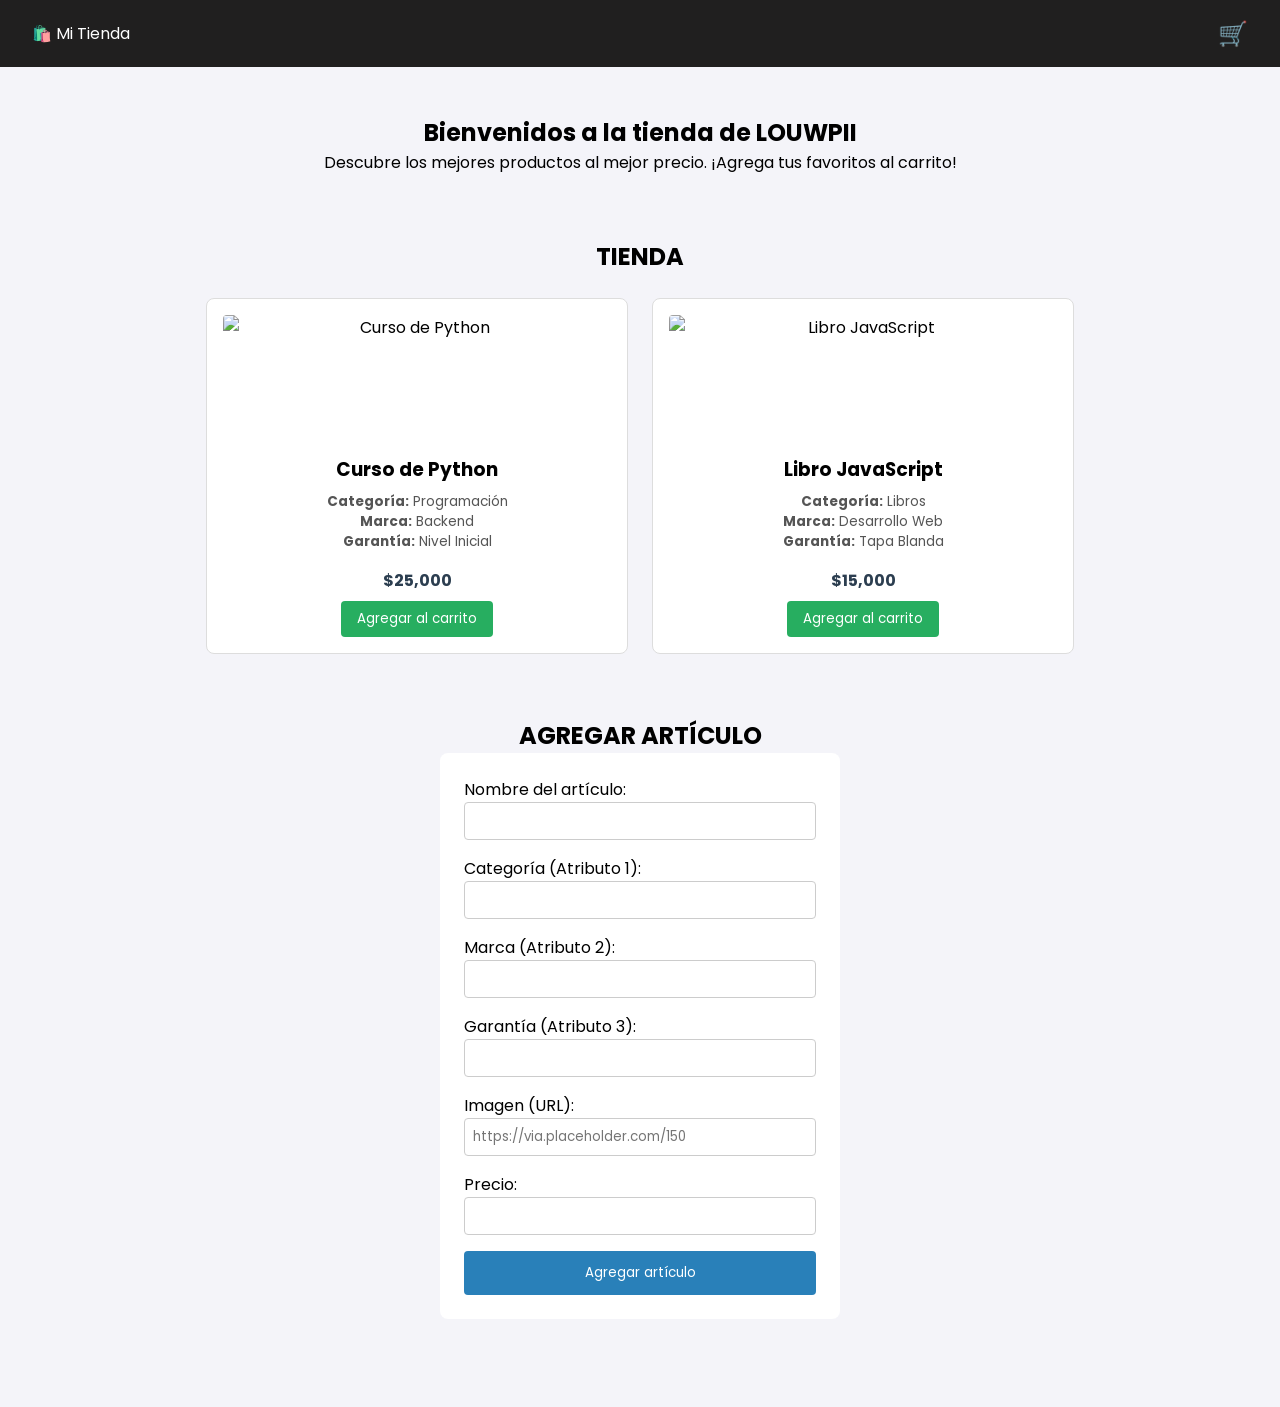
==== taller_1_js/index.html @ a288a85c "tienda empezada, falta unicamente los eventlisteners,  manejo de alertas y seccion de compra" ====
<!DOCTYPE html>
<html lang="es">
<head>
    <meta charset="UTF-8">
    <meta name="viewport" content="width=device-width, initial-scale=1.0">
    <title>Tienda JS</title>
    <link rel="stylesheet" href="css/styles.css">
</head>
<body>

    <!-- Encabezado con logo, título y contenedor del carrito -->
    <header class="encabezado">
        <div class="contenedor-logo">
            <span class="logo">🛍️ Mi Tienda</span>
        </div>

        <div class="contenedor-carrito">
            <button id="icono-carrito" class="icono-carrito">🛒</button>

            <!-- Desplegable del carrito que se muestra con hover -->
            <div id="desplegable-carrito" class="desplegable-carrito oculto">
                <table id="tabla-carrito">
                    <thead>
                        <tr>
                            <th>Imagen</th>
                            <th>Nombre</th>
                            <th>Precio</th>
                            <th>Cantidad</th>
                        </tr>
                    </thead>
                    <tbody id="items-carrito">
                        <!-- Los ítems del carrito se insertarán dinámicamente con JS -->
                    </tbody>
                </table>
                <button id="btn-vaciar-carrito" class="btn-peligro">Vaciar carrito</button>
            </div>
        </div>
    </header>

    <main>
        <!-- Sección de introducción al negocio -->
        <section class="portada">
            <h1>Bienvenidos a la tienda de LOUWPII</h1>
            <p>Descubre los mejores productos al mejor precio. ¡Agrega tus favoritos al carrito!</p>
        </section>

        <!-- Sección de productos -->
        <section class="seccion-tienda">
            <h2>TIENDA</h2>
            <div id="contenedor-productos" class="grilla-productos">
                <!-- Tarjetas de productos generadas dinámicamente -->
            </div>
        </section>

        <!-- Sección del formulario para agregar productos -->
        <section class="seccion-agregar-producto">
            <h2>AGREGAR ARTÍCULO</h2>
            <form id="formulario-agregar-producto" class="formulario-producto">
                <div class="grupo-formulario">
                    <label for="nombre-producto">Nombre del artículo:</label>
                    <input type="text" id="nombre-producto" required>
                </div>

                <div class="grupo-formulario">
                    <label for="atributo-1">Categoría (Atributo 1):</label>
                    <input type="text" id="atributo-1" required>
                </div>

                <div class="grupo-formulario">
                    <label for="atributo-2">Marca (Atributo 2):</label>
                    <input type="text" id="atributo-2" required>
                </div>

                <div class="grupo-formulario">
                    <label for="atributo-3">Garantía (Atributo 3):</label>
                    <input type="text" id="atributo-3" required>
                </div>

                <div class="grupo-formulario">
                    <label for="imagen-producto">Imagen (URL):</label>
                    <input type="url" id="imagen-producto" placeholder="https://via.placeholder.com/150" required>
                </div>

                <div class="grupo-formulario">
                    <label for="precio-producto">Precio:</label>
                    <input type="number" id="precio-producto" required min="0">
                </div>

                <button type="submit" id="btn-agregar-producto">Agregar artículo</button>
            </form>
        </section>
    </main>

    <script src="js/app.js"></script>
</body>
</html>
---- taller_1_js/css/styles.css ----
/* Importa las fuentes Poppins y Roboto desde Google Fonts.
   Solo se cargan los pesos 400 (normal) y 700 (negrita). */
@import url("https://fonts.googleapis.com/css2?family=Poppins:wght@400;700&family=Roboto:wght@400;700&display=swap");

/* Selector universal: aplica a TODOS los elementos de la página. */
* {
    box-sizing: border-box; /* El padding y border se incluyen dentro del ancho/alto del elemento */
    margin: 0;              /* Elimina los márgenes por defecto del navegador */
    padding: 0;             /* Elimina los rellenos por defecto del navegador */
    font-family: Poppins;   /* Usa Poppins como tipografía global */
}

/* Estilos generales del cuerpo de la página */
body {
    background-color: #f4f4f9; /* Fondo gris claro */
    padding-bottom: 40px;      /* Espacio inferior para evitar que el contenido pegue al final */
}

/* Encabezado y Carrito */
.encabezado {
    display: flex;              /* Activa flexbox */
    justify-content: space-between; /* Separa el logo y el carrito en extremos opuestos */
    align-items: center;        /* Centra los elementos verticalmente */
    background-color: #201f1f;  /* Fondo oscuro */
    color: white;               /* Texto blanco */
    padding: 1rem 2rem;         /* Relleno interno (arriba/abajo 1rem, izquierda/derecha 2rem) */
    position: relative;         /* Referencia para posicionar el carrito flotante */
}

/* Contenedor del icono y del desplegable del carrito */
.contenedor-carrito {
    position: relative; /* Los hijos absolutos se posicionan respecto a este contenedor */
}

/* Botón con el icono del carrito */
.icono-carrito {
    font-size: 1.5rem;  /* Tamaño grande del icono */
    background: none;   /* Sin fondo */
    border: none;       /* Sin borde */
    cursor: pointer;    /* Cambia el cursor a mano al pasar por encima */
}

/* Carrito flotante (desplegable) */
.desplegable-carrito {
    position: absolute;         /* Se posiciona respecto a .contenedor-carrito */
    right: 0;                   /* Alineado al borde derecho del contenedor */
    top: 100%;                  /* Justo debajo del botón del carrito */
    background-color: white;    /* Fondo blanco */
    color: #333;                /* Texto gris oscuro */
    border: 1px solid #ccc;     /* Borde gris claro */
    padding: 1rem;              /* Espacio interno */
    width: 320px;               /* Ancho fijo del panel */
    box-shadow: 0 4px 8px rgba(0,0,0,0.1); /* Sombra suave */
    display: none;              /* Oculto por defecto */
    z-index: 10;                /* Se mantiene por encima de otros elementos */
}

/* Hover para mostrar carrito: al pasar el mouse sobre el contenedor, se muestra el desplegable */
.contenedor-carrito:hover .desplegable-carrito {
    display: block;
}

/* Tabla del carrito flotante */
.desplegable-carrito table {
    width: 100%;                /* Ocupa todo el ancho del desplegable */
    border-collapse: collapse;  /* Une los bordes de las celdas */
    margin-bottom: 1rem;        /* Separación inferior antes del botón */
}

/* Celdas de la tabla del carrito */
.desplegable-carrito th, .desplegable-carrito td {
    border-bottom: 1px solid #ddd; /* Línea separadora inferior */
    padding: 8px;                  /* Espacio interno */
    text-align: center;            /* Texto centrado */
    font-size: 0.85rem;            /* Texto un poco más pequeño */
}

/* Imagen del producto dentro del carrito */
.imagen-carrito {
    width: 40px;          /* Ancho fijo pequeño */
    height: 40px;         /* Alto fijo */
    object-fit: cover;    /* Recorta la imagen para llenar sin deformarse */
}

/* Botón para eliminar/limpiar el carrito */
.btn-peligro {
    background-color: #e74c3c; /* Fondo rojo */
    color: white;              /* Texto blanco */
    border: none;              /* Sin borde */
    padding: 0.5rem 1rem;      /* Relleno interno */
    cursor: pointer;           /* Cursor de mano */
    width: 100%;               /* Ocupa todo el ancho disponible */
}

/* Portada y Secciones: centraliza el contenido principal */
.portada, .seccion-tienda, .seccion-agregar-producto {
    max-width: 900px;  /* Ancho máximo para que no se estire en pantallas grandes */
    margin: 2rem auto; /* Centrado horizontal y margen vertical */
    padding: 1rem;     /* Relleno interno */
    text-align: center;/* Texto centrado */
}

/* Grilla de Productos */
.grilla-productos {
    display: grid;                       /* Distribuye los productos en una grilla */
    grid-template-columns: repeat(auto-fit, minmax(220px, 1fr)); /* Columnas adaptables (mínimo 220px cada una) */
    gap: 1.5rem;                         /* Separación entre tarjetas */
    margin-top: 1.5rem;                  /* Separación respecto a la sección anterior */
}

/* Tarjeta de cada producto */
.tarjeta-producto {
    background: white;                       /* Fondo blanco */
    border: 1px solid #ddd;                  /* Borde gris claro */
    border-radius: 8px;                      /* Esquinas redondeadas */
    padding: 1rem;                           /* Relleno interno */
    display: flex;                           /* Flexbox para apilar verticalmente */
    flex-direction: column;                  /* Elementos en columna */
    align-items: center;                     /* Centrados horizontalmente */
}

/* Imagen dentro de la tarjeta de producto */
.tarjeta-producto img {
    width: 100%;            /* Ocupa todo el ancho de la tarjeta */
    height: 140px;          /* Alto fijo */
    object-fit: cover;      /* Recorta sin deformar */
    border-radius: 4px;     /* Esquinas ligeramente redondeadas */
}

/* Lista de características del producto */
.tarjeta-producto ul {
    list-style: none;        /* Quita las viñetas */
    font-size: 0.85rem;      /* Texto pequeño */
    color: #555;             /* Color gris medio */
    margin: 0.5rem 0;        /* Margen vertical */
}

/* Etiqueta del precio */
.tarjeta-producto .precio {
    font-weight: bold;  /* Texto en negrita */
    color: #2c3e50;     /* Azul grisáceo oscuro */
    margin: 0.5rem 0;   /* Margen vertical */
}

/* Botón "Agregar" de cada producto */
.tarjeta-producto button {
    background-color: #27ae60; /* Fondo verde */
    color: white;              /* Texto blanco */
    border: none;              /* Sin borde */
    padding: 0.5rem 1rem;      /* Relleno interno */
    border-radius: 4px;        /* Esquinas redondeadas */
    cursor: pointer;           /* Cursor de mano */
}

/* Formulario para agregar productos */
.formulario-producto {
    background: white;         /* Fondo blanco */
    padding: 1.5rem;           /* Relleno interno */
    border-radius: 8px;        /* Esquinas redondeadas */
    max-width: 400px;          /* Ancho máximo */
    margin: 0 auto;            /* Centrado horizontal */
    display: flex;             /* Flexbox */
    flex-direction: column;    /* Campos apilados verticalmente */
    gap: 1rem;                 /* Separación entre campos */
    text-align: left;          /* Texto alineado a la izquierda */
}

/* Grupo de formulario (etiqueta + input) */
.grupo-formulario {
    display: flex;          /* Flexbox */
    flex-direction: column; /* Etiqueta arriba, input abajo */
}

/* Campos de texto del formulario */
.grupo-formulario input {
    padding: 0.5rem;            /* Relleno interno */
    border: 1px solid #ccc;     /* Borde gris claro */
    border-radius: 4px;         /* Esquinas redondeadas */
}

/* Botón de envío del formulario */
.formulario-producto button {
    background-color: #2980b9; /* Fondo azul */
    color: white;              /* Texto blanco */
    border: none;              /* Sin borde */
    padding: 0.75rem;          /* Relleno interno */
    border-radius: 4px;        /* Esquinas redondeadas */
    cursor: pointer;           /* Cursor de mano */
}

/* Feedback visual al hacer clic en cualquier botón de la página */
.icono-carrito:active,
.btn-peligro:active,
.tarjeta-producto button:active,
.formulario-producto button:active {
    transform: scale(0.95);         /* Reduce ligeramente el tamaño del botón */
    filter: brightness(0.85);       /* Oscurece un poco el color al presionar */
}

/* Notificaciones emergentes (toast) */
.notificacion {
    position: fixed;            /* Flota sobre el contenido */
    top: 20px;                  /* Distancia desde la parte superior */
    right: 20px;                /* Distancia desde el lado derecho */
    background-color: #27ae60;  /* Fondo verde (éxito) */
    color: white;               /* Texto blanco */
    padding: 0.75rem 1.25rem;   /* Relleno interno */
    border-radius: 6px;         /* Esquinas redondeadas */
    box-shadow: 0 4px 8px rgba(0,0,0,0.2); /* Sombra para resaltar */
    z-index: 100;               /* Se mantiene encima de todo */
    animation: aparecer 0.3s ease; /* Animación de entrada */
}

/* Variante de aviso (advertencia) de las notificaciones */
.notificacion-aviso {
    background-color: #e67e22; /* Fondo naranja */
}

/* Animación con la que aparecen las notificaciones */
@keyframes aparecer {
    from {
        opacity: 0;                 /* Inicia invisible */
        transform: translateY(-10px); /* Inicia desplazada hacia arriba */
    }
    to {
        opacity: 1;                 /* Termina visible */
        transform: translateY(0);   /* Termina en su posición normal */
    }
}
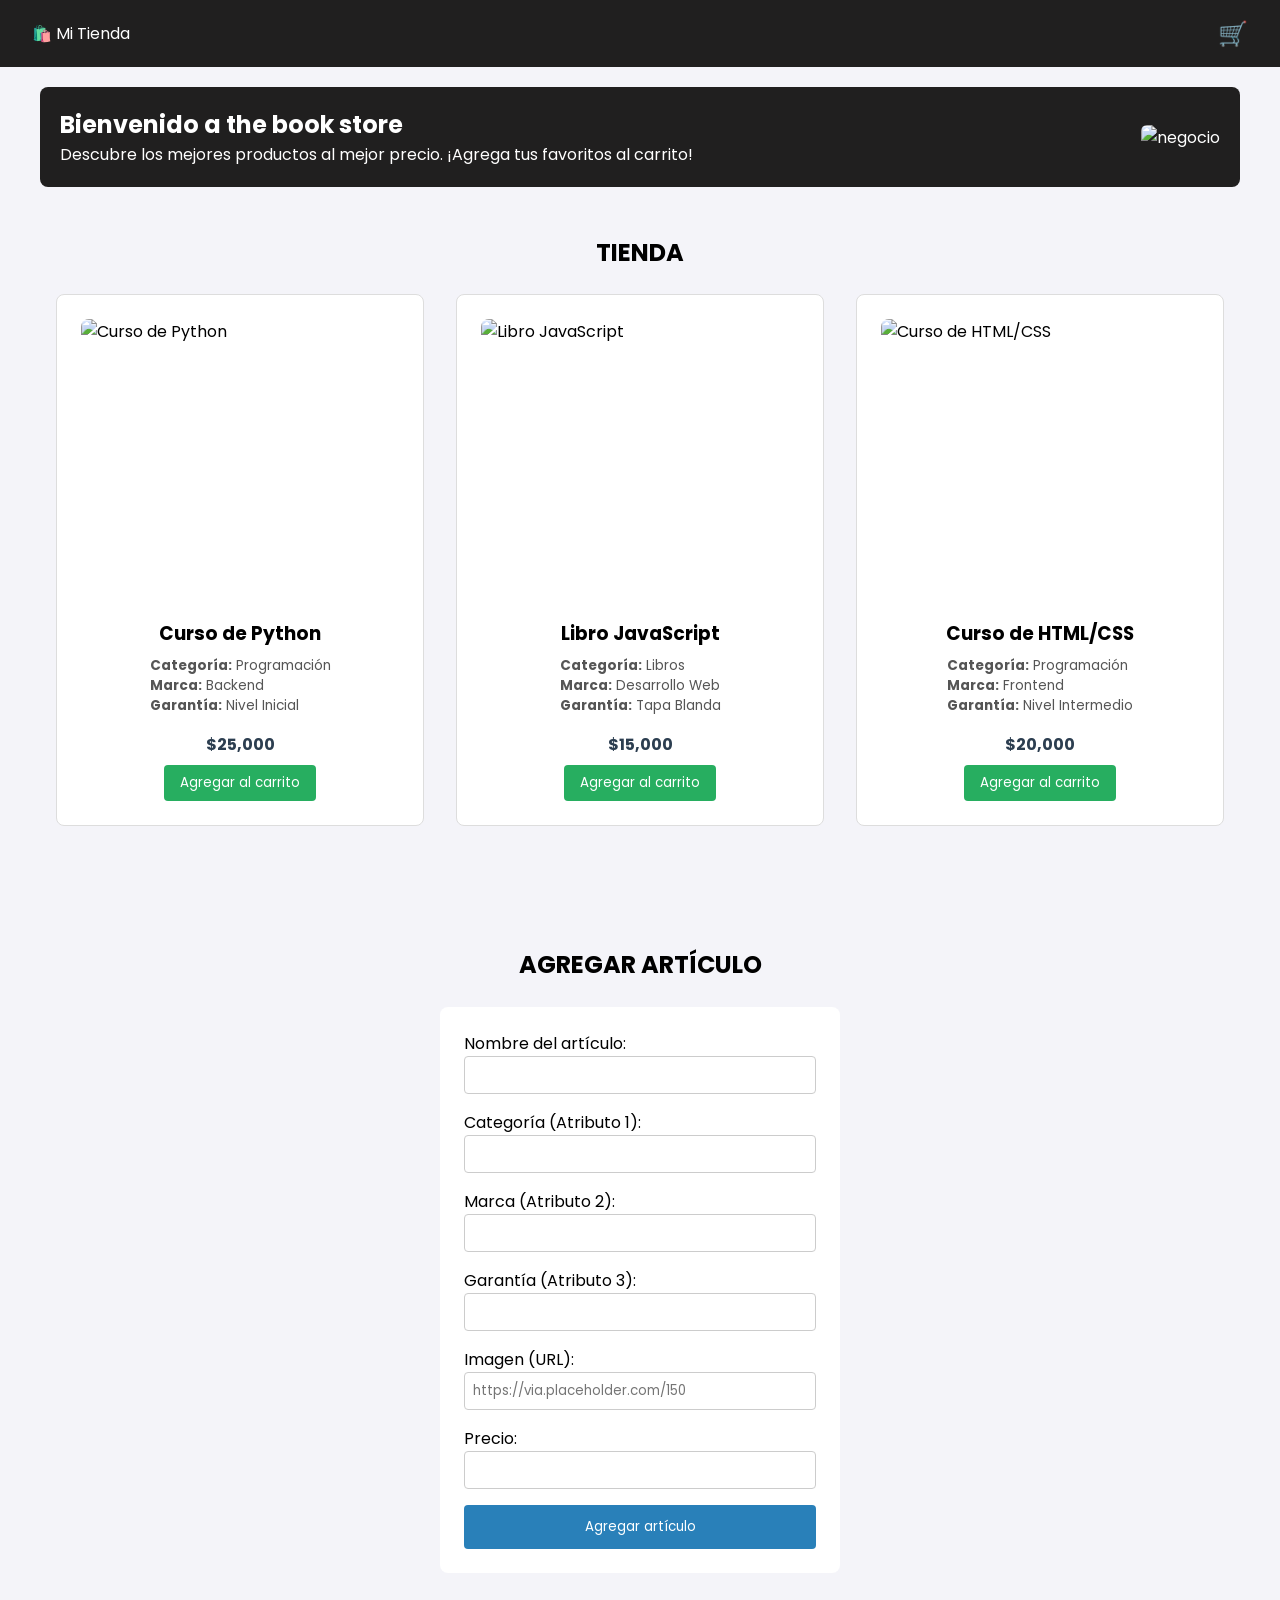
==== commit 8906e41f: "taller realizado" ====
--- a/taller_1_js/index.html
+++ b/taller_1_js/index.html
@@ -40,8 +40,14 @@
     <main>
         <!-- Sección de introducción al negocio -->
         <section class="portada">
-            <h1>Bienvenidos a la tienda de LOUWPII</h1>
-            <p>Descubre los mejores productos al mejor precio. ¡Agrega tus favoritos al carrito!</p>
+            <div class="portada-texto">
+                <h1>Bienvenido a the book store</h1>
+                <p>Descubre los mejores productos al mejor precio. ¡Agrega tus favoritos al carrito!</p>
+            </div>
+    
+            <div class="portada-imagen">
+                <img src="https://miro.medium.com/v2/resize:fit:1400/1*S81O15rjKfG-BFdnNC6-GQ.jpeg" alt="negocio">
+            </div>
         </section>
 
         <!-- Sección de productos -->
@@ -51,10 +57,11 @@
                 <!-- Tarjetas de productos generadas dinámicamente -->
             </div>
         </section>
-
+        <br>
         <!-- Sección del formulario para agregar productos -->
         <section class="seccion-agregar-producto">
             <h2>AGREGAR ARTÍCULO</h2>
+            <br>
             <form id="formulario-agregar-producto" class="formulario-producto">
                 <div class="grupo-formulario">
                     <label for="nombre-producto">Nombre del artículo:</label>
--- a/taller_1_js/css/styles.css
+++ b/taller_1_js/css/styles.css
@@ -23,8 +23,10 @@
     align-items: center;        /* Centra los elementos verticalmente */
     background-color: #201f1f;  /* Fondo oscuro */
     color: white;               /* Texto blanco */
-    padding: 1rem 2rem;         /* Relleno interno (arriba/abajo 1rem, izquierda/derecha 2rem) */
-    position: relative;         /* Referencia para posicionar el carrito flotante */
+    padding: 1rem 2rem;         /* Relleno interno (arriba/abajo 1rem, izquierda/derecha 2rem) */      
+    position: sticky;           /* Permite que el encabezado se quede fijo al hacer scroll */
+    top: 0;                     /* Se pega a la parte superior de la ventana */
+    z-index: 100;               /* Se mantiene por encima de otros elementos */
 }
 
 /* Contenedor del icono y del desplegable del carrito */
@@ -93,19 +95,48 @@
 }
 
 /* Portada y Secciones: centraliza el contenido principal */
-.portada, .seccion-tienda, .seccion-agregar-producto {
-    max-width: 900px;  /* Ancho máximo para que no se estire en pantallas grandes */
+.seccion-tienda, .seccion-agregar-producto {
+    max-width: 1200px; /* Ancho máximo para que las tarjetas se distribuyan bien */
     margin: 2rem auto; /* Centrado horizontal y margen vertical */
     padding: 1rem;     /* Relleno interno */
-    text-align: center;/* Texto centrado */
+    text-align:left;/* Texto centrado */
+}
+
+.seccion-tienda h2{
+    text-align: center;
+}
+
+.portada {
+    background-color: #201f1f;
+    color: white; /* Añadido para que el texto sea visible con el fondo oscuro */
+    
+    /* Activamos Flexbox */
+    display: flex;
+    justify-content: space-between; /* Texto a la izquierda, imagen a la derecha */
+    align-items: center; /* Centra el texto y la imagen verticalmente */
+    
+    /* Espaciado y dimensiones */
+    padding: 20px;
+    gap: 20px; /* Separación horizontal entre texto e imagen */
+    max-width: 1200px; /* Ampliado un poco para que quepan texto e imagen cómodamente */
+    margin: 20px auto; /* Centra la sección en la pantalla */
+    border-radius: 8px; /* Opcional: bordes redondeados suaves */
+}
+
+/* Ajustes opcionales para la imagen dentro de la portada */
+.portada-imagen img {
+    max-width: 200px;
+    height: auto;
+    border-radius: 6px;
+    object-fit: cover;
 }
 
 /* Grilla de Productos */
 .grilla-productos {
-    display: grid;                       /* Distribuye los productos en una grilla */
-    grid-template-columns: repeat(auto-fit, minmax(220px, 1fr)); /* Columnas adaptables (mínimo 220px cada una) */
-    gap: 1.5rem;                         /* Separación entre tarjetas */
-    margin-top: 1.5rem;                  /* Separación respecto a la sección anterior */
+    display: grid; 
+    grid-template-columns: repeat(3, 1fr); /* Crea exactamente 3 columnas de igual tamaño */
+    gap: 2rem; 
+    margin-top: 1.5rem; 
 }
 
 /* Tarjeta de cada producto */
@@ -113,18 +144,21 @@
     background: white;                       /* Fondo blanco */
     border: 1px solid #ddd;                  /* Borde gris claro */
     border-radius: 8px;                      /* Esquinas redondeadas */
-    padding: 1rem;                           /* Relleno interno */
+    padding: 1.5rem;                         /* Relleno interno */
     display: flex;                           /* Flexbox para apilar verticalmente */
     flex-direction: column;                  /* Elementos en columna */
     align-items: center;                     /* Centrados horizontalmente */
+    justify-content: space-between;          /* Distribuye el contenido verticalmente */
 }
 
 /* Imagen dentro de la tarjeta de producto */
 .tarjeta-producto img {
     width: 100%;            /* Ocupa todo el ancho de la tarjeta */
-    height: 140px;          /* Alto fijo */
-    object-fit: cover;      /* Recorta sin deformar */
-    border-radius: 4px;     /* Esquinas ligeramente redondeadas */
+    height: 300px;          /* Alto más grande (antes era 140px) */
+    object-fit: cover;      /* Recorta proporcionalmente sin estirar ni deformar */
+    object-position: center;/* Centra el enfoque de la imagen al recortar */
+    border-radius: 8px;     /* Bordes redondeados más elegantes */
+    display: block;         /* Elimina espacios blancos no deseados debajo de la imagen */
 }
 
 /* Lista de características del producto */
@@ -216,14 +250,6 @@
     background-color: #e67e22; /* Fondo naranja */
 }
 
-/* Animación con la que aparecen las notificaciones */
-@keyframes aparecer {
-    from {
-        opacity: 0;                 /* Inicia invisible */
-        transform: translateY(-10px); /* Inicia desplazada hacia arriba */
-    }
-    to {
-        opacity: 1;                 /* Termina visible */
-        transform: translateY(0);   /* Termina en su posición normal */
-    }
-}+.seccion-agregar-producto h2 {
+    text-align: center; /* Centra el título del formulario */
+}
